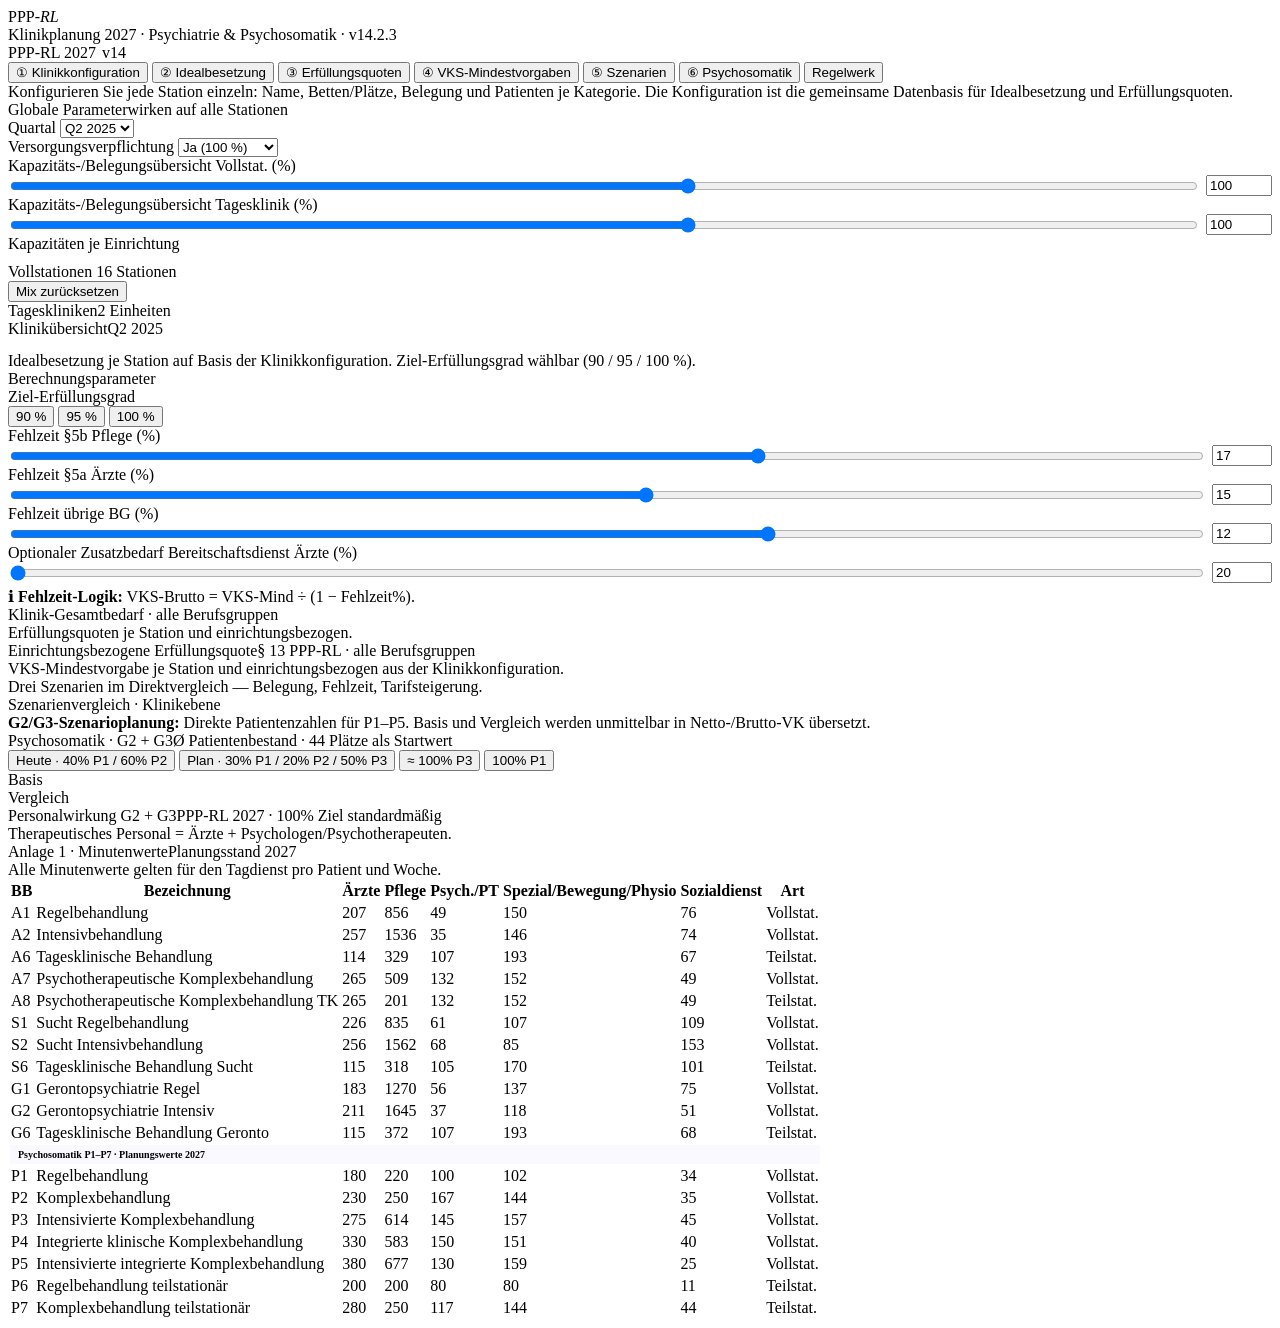
==== index.html @ 7d3d395e "Publish PPP-RL Planer v14.2.3" ====
<!DOCTYPE html>
<html lang="de">
<head>
<meta charset="UTF-8">
<meta name="viewport" content="width=device-width, initial-scale=1.0">
<title>PPP-RL 2027 · Klinikplanung v14</title>
<link href="https://fonts.googleapis.com/css2?family=Syne:wght@400;600;700;800&family=Syne+Mono&display=swap" rel="stylesheet">
<link rel="stylesheet" href="app.css">

</head>
<body>
<header>
  <div class="logo">PPP<em>-RL</em></div>
  <div class="header-mid">Klinikplanung 2027 · Psychiatrie & Psychosomatik · v14.2.3</div>
  <div style="display:flex;gap:6px;"><span class="chip">PPP-RL 2027</span><span class="chip live">v14</span></div>
</header>
<nav>
  <button class="active" onclick="goPage('cfg',this)">① Klinikkonfiguration</button>
  <button onclick="goPage('ib',this)">② Idealbesetzung</button>
  <button onclick="goPage('eq',this)">③ Erfüllungsquoten</button>
  <button onclick="goPage('mix',this)">④ VKS-Mindestvorgaben</button>
  <button onclick="goPage('sz',this)">⑤ Szenarien</button>
  <button onclick="goPage('psy',this)">⑥ Psychosomatik</button>
  <button onclick="goPage('rl',this)">Regelwerk</button>
</nav>
<main>

<!-- PAGE 1 · KLINIKKONFIGURATION -->
<div id="page-cfg" class="page active">
  <div class="hbox">
    Konfigurieren Sie jede Station einzeln: Name, Betten/Plätze, Belegung und Patienten je Kategorie. Die Konfiguration ist die gemeinsame Datenbasis für Idealbesetzung und Erfüllungsquoten.
  </div>
  <div class="card">
    <div class="card-head"><span class="card-title">Globale Parameter</span><span class="card-sub">wirken auf alle Stationen</span></div>
    <div class="card-body">
      <div class="g4">
        <div class="fg"><label>Quartal</label>
          <select id="cfg-qrt" onchange="onCfgChange()">
            <option>Q1 2025</option><option selected>Q2 2025</option><option>Q3 2025</option><option>Q4 2025</option>
          </select>
        </div>
        <div class="fg"><label>Versorgungsverpflichtung</label>
          <select id="cfg-vv" onchange="onCfgChange()">
            <option value="1">Ja (100 %)</option><option value="0.9">Nein (–10 %)</option>
          </select>
        </div>
        <div class="fg"><label>Kapazitäts-/Belegungsübersicht Vollstat. (%)</label>
          <div style="display:flex;gap:6px;align-items:center;">
            <input type="range" id="cfg-beleg-vs-sl" min="60" max="130" value="100" step="0.5" style="flex:1;"
              oninput="document.getElementById('cfg-beleg-vs-n').value=this.value;applyGlobalBeleg();">
            <input type="number" id="cfg-beleg-vs-n" value="100" min="60" max="130" style="width:58px;"
              onchange="document.getElementById('cfg-beleg-vs-sl').value=this.value;applyGlobalBeleg();">
          </div>
        </div>
        <div class="fg"><label>Kapazitäts-/Belegungsübersicht Tagesklinik (%)</label>
          <div style="display:flex;gap:6px;align-items:center;">
            <input type="range" id="cfg-beleg-tk-sl" min="60" max="130" value="100" step="0.5" style="flex:1;"
              oninput="document.getElementById('cfg-beleg-tk-n').value=this.value;applyGlobalBeleg();">
            <input type="number" id="cfg-beleg-tk-n" value="100" min="60" max="130" style="width:58px;"
              onchange="document.getElementById('cfg-beleg-tk-sl').value=this.value;applyGlobalBeleg();">
          </div>
        </div>
      </div>
      <div class="sec">Kapazitäten je Einrichtung</div>
      <div id="cfg-cap-kpis" style="display:grid;grid-template-columns:repeat(3,1fr);gap:10px;margin-bottom:10px;"></div>
    </div>
  </div>
  <div class="card">
    <div class="card-head">
      <span class="card-title">Vollstationen</span>
      <span class="card-sub">16 Stationen</span>
      <div style="margin-left:auto;display:flex;gap:6px;">
        <button class="btn btn-ghost btn-sm" onclick="resetAllMix()">Mix zurücksetzen</button>
      </div>
    </div>
    <div class="card-body"><div class="sta-grid" id="vs-grid"></div></div>
  </div>
  <div class="card">
    <div class="card-head"><span class="card-title">Tageskliniken</span><span class="card-sub">2 Einheiten</span></div>
    <div class="card-body"><div class="sta-grid" id="tk-grid"></div></div>
  </div>
  <div class="card">
    <div class="card-head"><span class="card-title">Klinikübersicht</span><span class="card-sub" id="cfg-sum-qrt">Q2 2025</span></div>
    <div class="card-body">
      <div class="g5" id="cfg-kpis" style="margin-bottom:14px;"></div>
      <div id="cfg-sum-table"></div>
    </div>
  </div>
</div>

<div id="page-ib" class="page">
  <div class="hbox">Idealbesetzung je Station auf Basis der Klinikkonfiguration. Ziel-Erfüllungsgrad wählbar (90 / 95 / 100 %).</div>
  <div class="card">
    <div class="card-head"><span class="card-title">Berechnungsparameter</span></div>
    <div class="card-body">
      <div class="g4">
        <div class="fg"><label>Ziel-Erfüllungsgrad</label>
          <div class="tgl" id="ib-eq-tgl">
            <button onclick="setEQZiel(90,this)">90 %</button>
            <button onclick="setEQZiel(95,this)">95 %</button>
            <button class="active" onclick="setEQZiel(100,this)">100 %</button>
          </div>
        </div>
        <div class="fg"><label>Fehlzeit §5b Pflege (%)</label>
          <div style="display:flex;gap:6px;align-items:center;">
            <input type="range" id="ib-fehl-b-sl" min="5" max="40" value="27" step="0.1" style="flex:1;" oninput="document.getElementById('ib-fehl-b-n').value=this.value;FEHL.b=+this.value;calcAllIB();calcAllEQ();">
            <input type="number" id="ib-fehl-b-n" value="17" min="5" max="40" style="width:52px;" onchange="document.getElementById('ib-fehl-b-sl').value=this.value;FEHL.b=+this.value;calcAllIB();calcAllEQ();">
          </div>
        </div>
        <div class="fg"><label>Fehlzeit §5a Ärzte (%)</label>
          <div style="display:flex;gap:6px;align-items:center;">
            <input type="range" id="ib-fehl-a-sl" min="5" max="35" value="21" step="0.1" style="flex:1;" oninput="document.getElementById('ib-fehl-a-n').value=this.value;FEHL.a=+this.value;calcAllIB();calcAllEQ();">
            <input type="number" id="ib-fehl-a-n" value="15" min="5" max="35" style="width:52px;" onchange="document.getElementById('ib-fehl-a-sl').value=this.value;FEHL.a=+this.value;calcAllIB();calcAllEQ();">
          </div>
        </div>
        <div class="fg"><label>Fehlzeit übrige BG (%)</label>
          <div style="display:flex;gap:6px;align-items:center;">
            <input type="range" id="ib-fehl-o-sl" min="5" max="35" value="24.1" step="0.1" style="flex:1;" oninput="document.getElementById('ib-fehl-o-n').value=this.value;['c','d','f'].forEach(x=>FEHL[x]=+this.value);calcAllIB();calcAllEQ();">
            <input type="number" id="ib-fehl-o-n" value="12" min="5" max="35" style="width:52px;" onchange="document.getElementById('ib-fehl-o-sl').value=this.value;['c','d','f'].forEach(x=>FEHL[x]=+this.value);calcAllIB();calcAllEQ();">
          </div>
        </div>
      </div>
      <div class="g4">
        <div class="fg"><label>Optionaler Zusatzbedarf Bereitschaftsdienst Ärzte (%)</label>
          <div style="display:flex;gap:6px;align-items:center;">
            <input type="range" id="ib-bd-sl" min="0" max="60" value="0" step="1" style="flex:1;" oninput="document.getElementById('ib-bd-n').value=this.value;IB_BD=+this.value;calcAllIB();calcAllEQ();">
            <input type="number" id="ib-bd-n" value="20" min="0" max="60" style="width:52px;" onchange="document.getElementById('ib-bd-sl').value=this.value;IB_BD=+this.value;calcAllIB();calcAllEQ();">
          </div>
        </div>
      </div>
      <div class="alert a-info" style="margin-top:4px;">ℹ <strong>Fehlzeit-Logik:</strong> VKS-Brutto = VKS-Mind ÷ (1 − Fehlzeit%).</div>
    </div>
  </div>
  <div id="ib-sta-output"></div>
  <div class="card"><div class="card-head"><span class="card-title">Klinik-Gesamtbedarf · alle Berufsgruppen</span></div><div class="card-body" id="ib-klinik-total"></div></div>
</div>

<div id="page-eq" class="page">
  <div class="hbox">Erfüllungsquoten je Station und einrichtungsbezogen.</div>
  <div class="card"><div class="card-head"><span class="card-title">Einrichtungsbezogene Erfüllungsquote</span><span class="card-sub">§ 13 PPP-RL · alle Berufsgruppen</span></div><div class="card-body" id="eq-klinik-total"></div></div>
  <div id="eq-sta-output"></div>
</div>

<div id="page-mix" class="page"><div class="hbox">VKS-Mindestvorgabe je Station und einrichtungsbezogen aus der Klinikkonfiguration.</div><div id="mix-output"></div></div>
<div id="page-sz" class="page"><div class="hbox">Drei Szenarien im Direktvergleich — Belegung, Fehlzeit, Tarifsteigerung.</div><div class="card"><div class="card-head"><span class="card-title">Szenarienvergleich · Klinikebene</span></div><div class="card-body" id="sz-output"></div></div></div>

<div id="page-psy" class="page">
  <div class="hbox"><strong>G2/G3-Szenarioplanung:</strong> Direkte Patientenzahlen für P1–P5. Basis und Vergleich werden unmittelbar in Netto-/Brutto-VK übersetzt.</div>
  <div class="card">
    <div class="card-head"><span class="card-title">Psychosomatik · G2 + G3</span><span class="card-sub">Ø Patientenbestand · 44 Plätze als Startwert</span></div>
    <div class="card-body">
      <div class="psy-presets">
        <button class="btn btn-ghost btn-sm" onclick="psyPreset('today')">Heute · 40% P1 / 60% P2</button>
        <button class="btn btn-ghost btn-sm" onclick="psyPreset('plan')">Plan · 30% P1 / 20% P2 / 50% P3</button>
        <button class="btn btn-ghost btn-sm" onclick="psyPreset('p3')">≈ 100% P3</button>
        <button class="btn btn-ghost btn-sm" onclick="psyPreset('p1')">100% P1</button>
      </div>
      <div class="psy-scen-grid">
        <div class="psy-panel"><div class="psy-panel-head">Basis</div><div class="card-body"><div id="psy-base"></div></div></div>
        <div class="psy-panel compare"><div class="psy-panel-head">Vergleich</div><div class="card-body"><div id="psy-comp"></div></div></div>
      </div>
    </div>
  </div>
  <div class="card"><div class="card-head"><span class="card-title">Personalwirkung G2 + G3</span><span class="card-sub">PPP-RL 2027 · 100% Ziel standardmäßig</span></div><div class="card-body" id="psy-results"></div></div>
  <div class="alert a-info">Therapeutisches Personal = Ärzte + Psychologen/Psychotherapeuten.</div>
</div>

<div id="page-rl" class="page">
  <div class="card">
    <div class="card-head"><span class="card-title">Anlage 1 · Minutenwerte</span><span class="card-sub">Planungsstand 2027</span></div>
    <div class="card-body">
      <div class="a-info alert">Alle Minutenwerte gelten für den Tagdienst pro Patient und Woche.</div>
      <table>
<thead><tr><th>BB</th><th>Bezeichnung</th><th>Ärzte</th><th>Pflege</th><th>Psych./PT</th><th>Spezial/Bewegung/Physio</th><th>Sozialdienst</th><th>Art</th></tr></thead>
<tbody>
<tr><td><span class="pill pA">A1</span></td><td>Regelbehandlung</td><td class="num">207</td><td class="numw">856</td><td class="num">49</td><td class="num">150</td><td class="num">76</td><td>Vollstat.</td></tr>
<tr><td><span class="pill pA">A2</span></td><td>Intensivbehandlung</td><td class="num">257</td><td class="numw">1536</td><td class="num">35</td><td class="num">146</td><td class="num">74</td><td>Vollstat.</td></tr>
<tr><td><span class="pill pA">A6</span></td><td>Tagesklinische Behandlung</td><td class="num">114</td><td class="numw">329</td><td class="num">107</td><td class="num">193</td><td class="num">67</td><td>Teilstat.</td></tr>
<tr><td><span class="pill pA">A7</span></td><td>Psychotherapeutische Komplexbehandlung</td><td class="num">265</td><td class="numw">509</td><td class="num">132</td><td class="num">152</td><td class="num">49</td><td>Vollstat.</td></tr>
<tr><td><span class="pill pA">A8</span></td><td>Psychotherapeutische Komplexbehandlung TK</td><td class="num">265</td><td class="numw">201</td><td class="num">132</td><td class="num">152</td><td class="num">49</td><td>Teilstat.</td></tr>
<tr><td><span class="pill pS">S1</span></td><td>Sucht Regelbehandlung</td><td class="num">226</td><td class="numw">835</td><td class="num">61</td><td class="num">107</td><td class="num">109</td><td>Vollstat.</td></tr>
<tr><td><span class="pill pS">S2</span></td><td>Sucht Intensivbehandlung</td><td class="num">256</td><td class="numw">1562</td><td class="num">68</td><td class="num">85</td><td class="num">153</td><td>Vollstat.</td></tr>
<tr><td><span class="pill pS">S6</span></td><td>Tagesklinische Behandlung Sucht</td><td class="num">115</td><td class="numw">318</td><td class="num">105</td><td class="num">170</td><td class="num">101</td><td>Teilstat.</td></tr>
<tr><td><span class="pill pG">G1</span></td><td>Gerontopsychiatrie Regel</td><td class="num">183</td><td class="numw">1270</td><td class="num">56</td><td class="num">137</td><td class="num">75</td><td>Vollstat.</td></tr>
<tr><td><span class="pill pG">G2</span></td><td>Gerontopsychiatrie Intensiv</td><td class="num">211</td><td class="numw">1645</td><td class="num">37</td><td class="num">118</td><td class="num">51</td><td>Vollstat.</td></tr>
<tr><td><span class="pill pG">G6</span></td><td>Tagesklinische Behandlung Geronto</td><td class="num">115</td><td class="numw">372</td><td class="num">107</td><td class="num">193</td><td class="num">68</td><td>Teilstat.</td></tr>
<tr style="background:rgba(124,101,246,.04);"><td colspan="8" style="font-size:10px;font-weight:600;color:var(--purple);padding:4px 8px;">Psychosomatik P1–P7 · Planungswerte 2027</td></tr>
<tr><td><span class="pill pP">P1</span></td><td>Regelbehandlung</td><td class="num">180</td><td class="numw">220</td><td class="num">100</td><td class="num">102</td><td class="num">34</td><td>Vollstat.</td></tr>
<tr><td><span class="pill pP">P2</span></td><td>Komplexbehandlung</td><td class="num">230</td><td class="numw">250</td><td class="num">167</td><td class="num">144</td><td class="num">35</td><td>Vollstat.</td></tr>
<tr><td><span class="pill pP">P3</span></td><td>Intensivierte Komplexbehandlung</td><td class="num">275</td><td class="numw">614</td><td class="num">145</td><td class="num">157</td><td class="num">45</td><td>Vollstat.</td></tr>
<tr><td><span class="pill pP">P4</span></td><td>Integrierte klinische Komplexbehandlung</td><td class="num">330</td><td class="numw">583</td><td class="num">150</td><td class="num">151</td><td class="num">40</td><td>Vollstat.</td></tr>
<tr><td><span class="pill pP">P5</span></td><td>Intensivierte integrierte Komplexbehandlung</td><td class="num">380</td><td class="numw">677</td><td class="num">130</td><td class="num">159</td><td class="num">25</td><td>Vollstat.</td></tr>
<tr><td><span class="pill pP">P6</span></td><td>Regelbehandlung teilstationär</td><td class="num">200</td><td class="numw">200</td><td class="num">80</td><td class="num">80</td><td class="num">11</td><td>Teilstat.</td></tr>
<tr><td><span class="pill pP">P7</span></td><td>Komplexbehandlung teilstationär</td><td class="num">280</td><td class="numw">250</td><td class="num">117</td><td class="num">144</td><td class="num">44</td><td>Teilstat.</td></tr>
</tbody></table>
    </div>
  </div>
</div>

</main>
<script src="app.js"></script>
</body>
</html>
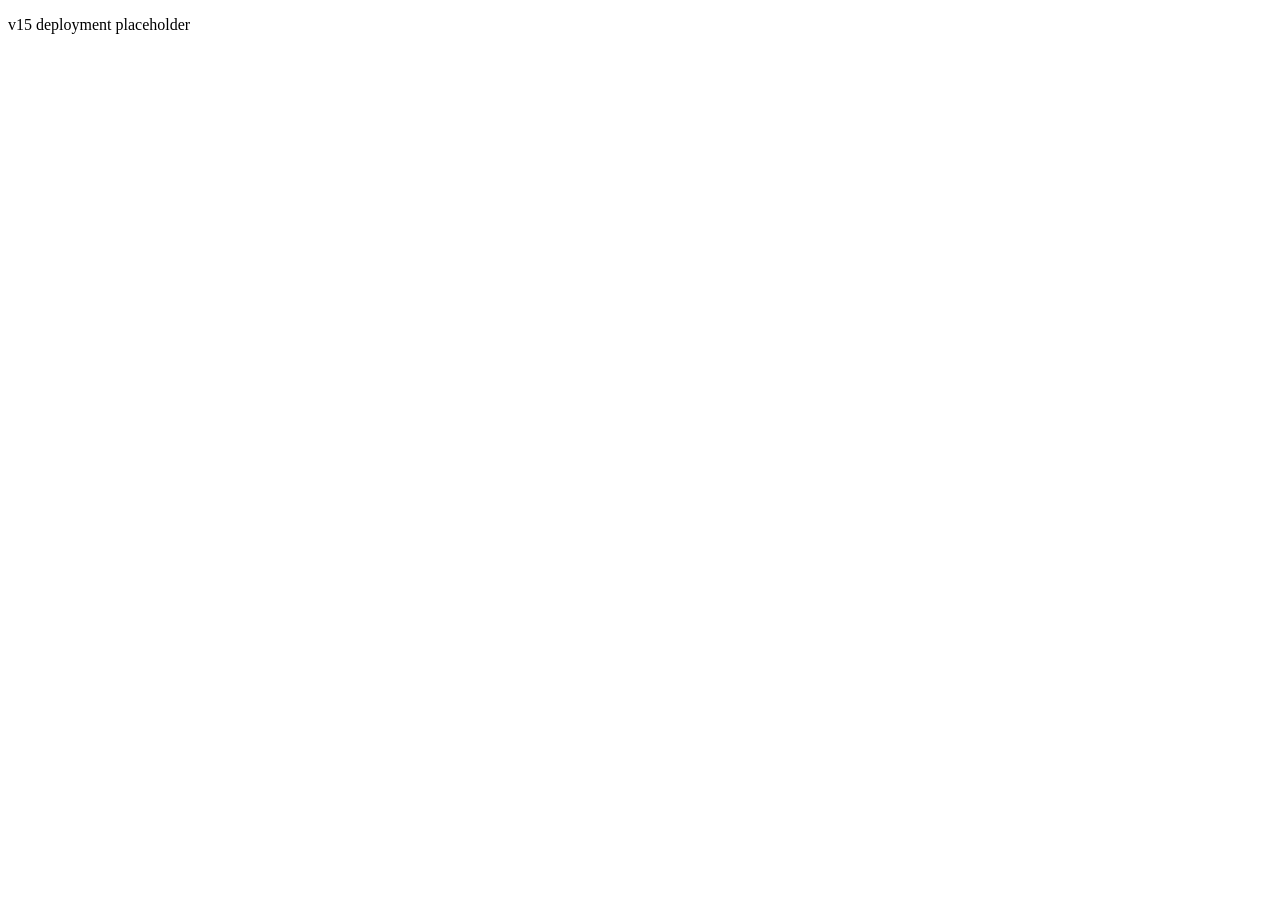
==== commit d015bb80: "Prepare PPP-RL Planer v15" ====
--- a/index.html
+++ b/index.html
@@ -3,201 +3,9 @@
 <head>
 <meta charset="UTF-8">
 <meta name="viewport" content="width=device-width, initial-scale=1.0">
-<title>PPP-RL 2027 · Klinikplanung v14</title>
+<title>PPP-RL 2027 · Klinikplanung v15</title>
 <link href="https://fonts.googleapis.com/css2?family=Syne:wght@400;600;700;800&family=Syne+Mono&display=swap" rel="stylesheet">
-<link rel="stylesheet" href="app.css">
-
-</head>
-<body>
-<header>
-  <div class="logo">PPP<em>-RL</em></div>
-  <div class="header-mid">Klinikplanung 2027 · Psychiatrie & Psychosomatik · v14.2.3</div>
-  <div style="display:flex;gap:6px;"><span class="chip">PPP-RL 2027</span><span class="chip live">v14</span></div>
-</header>
-<nav>
-  <button class="active" onclick="goPage('cfg',this)">① Klinikkonfiguration</button>
-  <button onclick="goPage('ib',this)">② Idealbesetzung</button>
-  <button onclick="goPage('eq',this)">③ Erfüllungsquoten</button>
-  <button onclick="goPage('mix',this)">④ VKS-Mindestvorgaben</button>
-  <button onclick="goPage('sz',this)">⑤ Szenarien</button>
-  <button onclick="goPage('psy',this)">⑥ Psychosomatik</button>
-  <button onclick="goPage('rl',this)">Regelwerk</button>
-</nav>
-<main>
-
-<!-- PAGE 1 · KLINIKKONFIGURATION -->
-<div id="page-cfg" class="page active">
-  <div class="hbox">
-    Konfigurieren Sie jede Station einzeln: Name, Betten/Plätze, Belegung und Patienten je Kategorie. Die Konfiguration ist die gemeinsame Datenbasis für Idealbesetzung und Erfüllungsquoten.
-  </div>
-  <div class="card">
-    <div class="card-head"><span class="card-title">Globale Parameter</span><span class="card-sub">wirken auf alle Stationen</span></div>
-    <div class="card-body">
-      <div class="g4">
-        <div class="fg"><label>Quartal</label>
-          <select id="cfg-qrt" onchange="onCfgChange()">
-            <option>Q1 2025</option><option selected>Q2 2025</option><option>Q3 2025</option><option>Q4 2025</option>
-          </select>
-        </div>
-        <div class="fg"><label>Versorgungsverpflichtung</label>
-          <select id="cfg-vv" onchange="onCfgChange()">
-            <option value="1">Ja (100 %)</option><option value="0.9">Nein (–10 %)</option>
-          </select>
-        </div>
-        <div class="fg"><label>Kapazitäts-/Belegungsübersicht Vollstat. (%)</label>
-          <div style="display:flex;gap:6px;align-items:center;">
-            <input type="range" id="cfg-beleg-vs-sl" min="60" max="130" value="100" step="0.5" style="flex:1;"
-              oninput="document.getElementById('cfg-beleg-vs-n').value=this.value;applyGlobalBeleg();">
-            <input type="number" id="cfg-beleg-vs-n" value="100" min="60" max="130" style="width:58px;"
-              onchange="document.getElementById('cfg-beleg-vs-sl').value=this.value;applyGlobalBeleg();">
-          </div>
-        </div>
-        <div class="fg"><label>Kapazitäts-/Belegungsübersicht Tagesklinik (%)</label>
-          <div style="display:flex;gap:6px;align-items:center;">
-            <input type="range" id="cfg-beleg-tk-sl" min="60" max="130" value="100" step="0.5" style="flex:1;"
-              oninput="document.getElementById('cfg-beleg-tk-n').value=this.value;applyGlobalBeleg();">
-            <input type="number" id="cfg-beleg-tk-n" value="100" min="60" max="130" style="width:58px;"
-              onchange="document.getElementById('cfg-beleg-tk-sl').value=this.value;applyGlobalBeleg();">
-          </div>
-        </div>
-      </div>
-      <div class="sec">Kapazitäten je Einrichtung</div>
-      <div id="cfg-cap-kpis" style="display:grid;grid-template-columns:repeat(3,1fr);gap:10px;margin-bottom:10px;"></div>
-    </div>
-  </div>
-  <div class="card">
-    <div class="card-head">
-      <span class="card-title">Vollstationen</span>
-      <span class="card-sub">16 Stationen</span>
-      <div style="margin-left:auto;display:flex;gap:6px;">
-        <button class="btn btn-ghost btn-sm" onclick="resetAllMix()">Mix zurücksetzen</button>
-      </div>
-    </div>
-    <div class="card-body"><div class="sta-grid" id="vs-grid"></div></div>
-  </div>
-  <div class="card">
-    <div class="card-head"><span class="card-title">Tageskliniken</span><span class="card-sub">2 Einheiten</span></div>
-    <div class="card-body"><div class="sta-grid" id="tk-grid"></div></div>
-  </div>
-  <div class="card">
-    <div class="card-head"><span class="card-title">Klinikübersicht</span><span class="card-sub" id="cfg-sum-qrt">Q2 2025</span></div>
-    <div class="card-body">
-      <div class="g5" id="cfg-kpis" style="margin-bottom:14px;"></div>
-      <div id="cfg-sum-table"></div>
-    </div>
-  </div>
-</div>
-
-<div id="page-ib" class="page">
-  <div class="hbox">Idealbesetzung je Station auf Basis der Klinikkonfiguration. Ziel-Erfüllungsgrad wählbar (90 / 95 / 100 %).</div>
-  <div class="card">
-    <div class="card-head"><span class="card-title">Berechnungsparameter</span></div>
-    <div class="card-body">
-      <div class="g4">
-        <div class="fg"><label>Ziel-Erfüllungsgrad</label>
-          <div class="tgl" id="ib-eq-tgl">
-            <button onclick="setEQZiel(90,this)">90 %</button>
-            <button onclick="setEQZiel(95,this)">95 %</button>
-            <button class="active" onclick="setEQZiel(100,this)">100 %</button>
-          </div>
-        </div>
-        <div class="fg"><label>Fehlzeit §5b Pflege (%)</label>
-          <div style="display:flex;gap:6px;align-items:center;">
-            <input type="range" id="ib-fehl-b-sl" min="5" max="40" value="27" step="0.1" style="flex:1;" oninput="document.getElementById('ib-fehl-b-n').value=this.value;FEHL.b=+this.value;calcAllIB();calcAllEQ();">
-            <input type="number" id="ib-fehl-b-n" value="17" min="5" max="40" style="width:52px;" onchange="document.getElementById('ib-fehl-b-sl').value=this.value;FEHL.b=+this.value;calcAllIB();calcAllEQ();">
-          </div>
-        </div>
-        <div class="fg"><label>Fehlzeit §5a Ärzte (%)</label>
-          <div style="display:flex;gap:6px;align-items:center;">
-            <input type="range" id="ib-fehl-a-sl" min="5" max="35" value="21" step="0.1" style="flex:1;" oninput="document.getElementById('ib-fehl-a-n').value=this.value;FEHL.a=+this.value;calcAllIB();calcAllEQ();">
-            <input type="number" id="ib-fehl-a-n" value="15" min="5" max="35" style="width:52px;" onchange="document.getElementById('ib-fehl-a-sl').value=this.value;FEHL.a=+this.value;calcAllIB();calcAllEQ();">
-          </div>
-        </div>
-        <div class="fg"><label>Fehlzeit übrige BG (%)</label>
-          <div style="display:flex;gap:6px;align-items:center;">
-            <input type="range" id="ib-fehl-o-sl" min="5" max="35" value="24.1" step="0.1" style="flex:1;" oninput="document.getElementById('ib-fehl-o-n').value=this.value;['c','d','f'].forEach(x=>FEHL[x]=+this.value);calcAllIB();calcAllEQ();">
-            <input type="number" id="ib-fehl-o-n" value="12" min="5" max="35" style="width:52px;" onchange="document.getElementById('ib-fehl-o-sl').value=this.value;['c','d','f'].forEach(x=>FEHL[x]=+this.value);calcAllIB();calcAllEQ();">
-          </div>
-        </div>
-      </div>
-      <div class="g4">
-        <div class="fg"><label>Optionaler Zusatzbedarf Bereitschaftsdienst Ärzte (%)</label>
-          <div style="display:flex;gap:6px;align-items:center;">
-            <input type="range" id="ib-bd-sl" min="0" max="60" value="0" step="1" style="flex:1;" oninput="document.getElementById('ib-bd-n').value=this.value;IB_BD=+this.value;calcAllIB();calcAllEQ();">
-            <input type="number" id="ib-bd-n" value="20" min="0" max="60" style="width:52px;" onchange="document.getElementById('ib-bd-sl').value=this.value;IB_BD=+this.value;calcAllIB();calcAllEQ();">
-          </div>
-        </div>
-      </div>
-      <div class="alert a-info" style="margin-top:4px;">ℹ <strong>Fehlzeit-Logik:</strong> VKS-Brutto = VKS-Mind ÷ (1 − Fehlzeit%).</div>
-    </div>
-  </div>
-  <div id="ib-sta-output"></div>
-  <div class="card"><div class="card-head"><span class="card-title">Klinik-Gesamtbedarf · alle Berufsgruppen</span></div><div class="card-body" id="ib-klinik-total"></div></div>
-</div>
-
-<div id="page-eq" class="page">
-  <div class="hbox">Erfüllungsquoten je Station und einrichtungsbezogen.</div>
-  <div class="card"><div class="card-head"><span class="card-title">Einrichtungsbezogene Erfüllungsquote</span><span class="card-sub">§ 13 PPP-RL · alle Berufsgruppen</span></div><div class="card-body" id="eq-klinik-total"></div></div>
-  <div id="eq-sta-output"></div>
-</div>
-
-<div id="page-mix" class="page"><div class="hbox">VKS-Mindestvorgabe je Station und einrichtungsbezogen aus der Klinikkonfiguration.</div><div id="mix-output"></div></div>
-<div id="page-sz" class="page"><div class="hbox">Drei Szenarien im Direktvergleich — Belegung, Fehlzeit, Tarifsteigerung.</div><div class="card"><div class="card-head"><span class="card-title">Szenarienvergleich · Klinikebene</span></div><div class="card-body" id="sz-output"></div></div></div>
-
-<div id="page-psy" class="page">
-  <div class="hbox"><strong>G2/G3-Szenarioplanung:</strong> Direkte Patientenzahlen für P1–P5. Basis und Vergleich werden unmittelbar in Netto-/Brutto-VK übersetzt.</div>
-  <div class="card">
-    <div class="card-head"><span class="card-title">Psychosomatik · G2 + G3</span><span class="card-sub">Ø Patientenbestand · 44 Plätze als Startwert</span></div>
-    <div class="card-body">
-      <div class="psy-presets">
-        <button class="btn btn-ghost btn-sm" onclick="psyPreset('today')">Heute · 40% P1 / 60% P2</button>
-        <button class="btn btn-ghost btn-sm" onclick="psyPreset('plan')">Plan · 30% P1 / 20% P2 / 50% P3</button>
-        <button class="btn btn-ghost btn-sm" onclick="psyPreset('p3')">≈ 100% P3</button>
-        <button class="btn btn-ghost btn-sm" onclick="psyPreset('p1')">100% P1</button>
-      </div>
-      <div class="psy-scen-grid">
-        <div class="psy-panel"><div class="psy-panel-head">Basis</div><div class="card-body"><div id="psy-base"></div></div></div>
-        <div class="psy-panel compare"><div class="psy-panel-head">Vergleich</div><div class="card-body"><div id="psy-comp"></div></div></div>
-      </div>
-    </div>
-  </div>
-  <div class="card"><div class="card-head"><span class="card-title">Personalwirkung G2 + G3</span><span class="card-sub">PPP-RL 2027 · 100% Ziel standardmäßig</span></div><div class="card-body" id="psy-results"></div></div>
-  <div class="alert a-info">Therapeutisches Personal = Ärzte + Psychologen/Psychotherapeuten.</div>
-</div>
-
-<div id="page-rl" class="page">
-  <div class="card">
-    <div class="card-head"><span class="card-title">Anlage 1 · Minutenwerte</span><span class="card-sub">Planungsstand 2027</span></div>
-    <div class="card-body">
-      <div class="a-info alert">Alle Minutenwerte gelten für den Tagdienst pro Patient und Woche.</div>
-      <table>
-<thead><tr><th>BB</th><th>Bezeichnung</th><th>Ärzte</th><th>Pflege</th><th>Psych./PT</th><th>Spezial/Bewegung/Physio</th><th>Sozialdienst</th><th>Art</th></tr></thead>
-<tbody>
-<tr><td><span class="pill pA">A1</span></td><td>Regelbehandlung</td><td class="num">207</td><td class="numw">856</td><td class="num">49</td><td class="num">150</td><td class="num">76</td><td>Vollstat.</td></tr>
-<tr><td><span class="pill pA">A2</span></td><td>Intensivbehandlung</td><td class="num">257</td><td class="numw">1536</td><td class="num">35</td><td class="num">146</td><td class="num">74</td><td>Vollstat.</td></tr>
-<tr><td><span class="pill pA">A6</span></td><td>Tagesklinische Behandlung</td><td class="num">114</td><td class="numw">329</td><td class="num">107</td><td class="num">193</td><td class="num">67</td><td>Teilstat.</td></tr>
-<tr><td><span class="pill pA">A7</span></td><td>Psychotherapeutische Komplexbehandlung</td><td class="num">265</td><td class="numw">509</td><td class="num">132</td><td class="num">152</td><td class="num">49</td><td>Vollstat.</td></tr>
-<tr><td><span class="pill pA">A8</span></td><td>Psychotherapeutische Komplexbehandlung TK</td><td class="num">265</td><td class="numw">201</td><td class="num">132</td><td class="num">152</td><td class="num">49</td><td>Teilstat.</td></tr>
-<tr><td><span class="pill pS">S1</span></td><td>Sucht Regelbehandlung</td><td class="num">226</td><td class="numw">835</td><td class="num">61</td><td class="num">107</td><td class="num">109</td><td>Vollstat.</td></tr>
-<tr><td><span class="pill pS">S2</span></td><td>Sucht Intensivbehandlung</td><td class="num">256</td><td class="numw">1562</td><td class="num">68</td><td class="num">85</td><td class="num">153</td><td>Vollstat.</td></tr>
-<tr><td><span class="pill pS">S6</span></td><td>Tagesklinische Behandlung Sucht</td><td class="num">115</td><td class="numw">318</td><td class="num">105</td><td class="num">170</td><td class="num">101</td><td>Teilstat.</td></tr>
-<tr><td><span class="pill pG">G1</span></td><td>Gerontopsychiatrie Regel</td><td class="num">183</td><td class="numw">1270</td><td class="num">56</td><td class="num">137</td><td class="num">75</td><td>Vollstat.</td></tr>
-<tr><td><span class="pill pG">G2</span></td><td>Gerontopsychiatrie Intensiv</td><td class="num">211</td><td class="numw">1645</td><td class="num">37</td><td class="num">118</td><td class="num">51</td><td>Vollstat.</td></tr>
-<tr><td><span class="pill pG">G6</span></td><td>Tagesklinische Behandlung Geronto</td><td class="num">115</td><td class="numw">372</td><td class="num">107</td><td class="num">193</td><td class="num">68</td><td>Teilstat.</td></tr>
-<tr style="background:rgba(124,101,246,.04);"><td colspan="8" style="font-size:10px;font-weight:600;color:var(--purple);padding:4px 8px;">Psychosomatik P1–P7 · Planungswerte 2027</td></tr>
-<tr><td><span class="pill pP">P1</span></td><td>Regelbehandlung</td><td class="num">180</td><td class="numw">220</td><td class="num">100</td><td class="num">102</td><td class="num">34</td><td>Vollstat.</td></tr>
-<tr><td><span class="pill pP">P2</span></td><td>Komplexbehandlung</td><td class="num">230</td><td class="numw">250</td><td class="num">167</td><td class="num">144</td><td class="num">35</td><td>Vollstat.</td></tr>
-<tr><td><span class="pill pP">P3</span></td><td>Intensivierte Komplexbehandlung</td><td class="num">275</td><td class="numw">614</td><td class="num">145</td><td class="num">157</td><td class="num">45</td><td>Vollstat.</td></tr>
-<tr><td><span class="pill pP">P4</span></td><td>Integrierte klinische Komplexbehandlung</td><td class="num">330</td><td class="numw">583</td><td class="num">150</td><td class="num">151</td><td class="num">40</td><td>Vollstat.</td></tr>
-<tr><td><span class="pill pP">P5</span></td><td>Intensivierte integrierte Komplexbehandlung</td><td class="num">380</td><td class="numw">677</td><td class="num">130</td><td class="num">159</td><td class="num">25</td><td>Vollstat.</td></tr>
-<tr><td><span class="pill pP">P6</span></td><td>Regelbehandlung teilstationär</td><td class="num">200</td><td class="numw">200</td><td class="num">80</td><td class="num">80</td><td class="num">11</td><td>Teilstat.</td></tr>
-<tr><td><span class="pill pP">P7</span></td><td>Komplexbehandlung teilstationär</td><td class="num">280</td><td class="numw">250</td><td class="num">117</td><td class="num">144</td><td class="num">44</td><td>Teilstat.</td></tr>
-</tbody></table>
-    </div>
-  </div>
-</div>
-
-</main>
-<script src="app.js"></script>
-</body>
-</html>+<style>
+/* placeholder */
+</style>
+</head><body><p>v15 deployment placeholder</p></body></html>
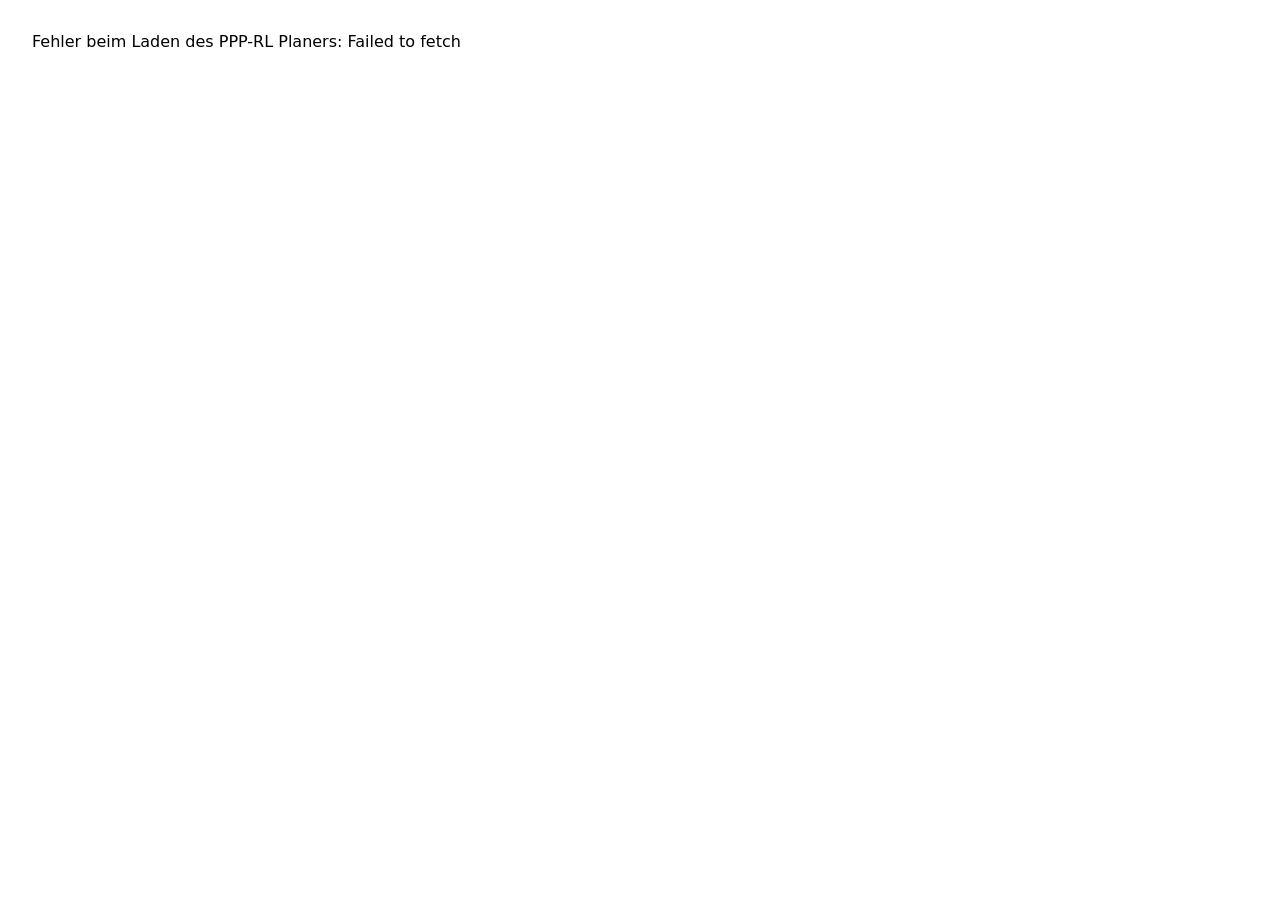
==== commit 70f0d0e9: "Restore full planner shell and load v15 patch" ====
--- a/index.html
+++ b/index.html
@@ -4,8 +4,17 @@
 <meta charset="UTF-8">
 <meta name="viewport" content="width=device-width, initial-scale=1.0">
 <title>PPP-RL 2027 · Klinikplanung v15</title>
-<link href="https://fonts.googleapis.com/css2?family=Syne:wght@400;600;700;800&family=Syne+Mono&display=swap" rel="stylesheet">
-<style>
-/* placeholder */
-</style>
-</head><body><p>v15 deployment placeholder</p></body></html>+</head>
+<body>
+<div id="boot" style="font-family:system-ui;padding:24px">PPP-RL Planer v15 wird geladen …</div>
+<script>
+(function(){
+  var src='https://raw.githubusercontent.com/ulrichkastner/PPP-RL-Planer/8374ce5aa83b336f54cc2734c0142eba4984ccd3/index.html';
+  fetch(src,{cache:'no-store'})
+    .then(function(r){if(!r.ok)throw new Error('HTTP '+r.status);return r.text();})
+    .then(function(html){document.open();document.write(html);document.close();})
+    .catch(function(err){document.getElementById('boot').textContent='Fehler beim Laden des PPP-RL Planers: '+err.message;});
+})();
+</script>
+</body>
+</html>
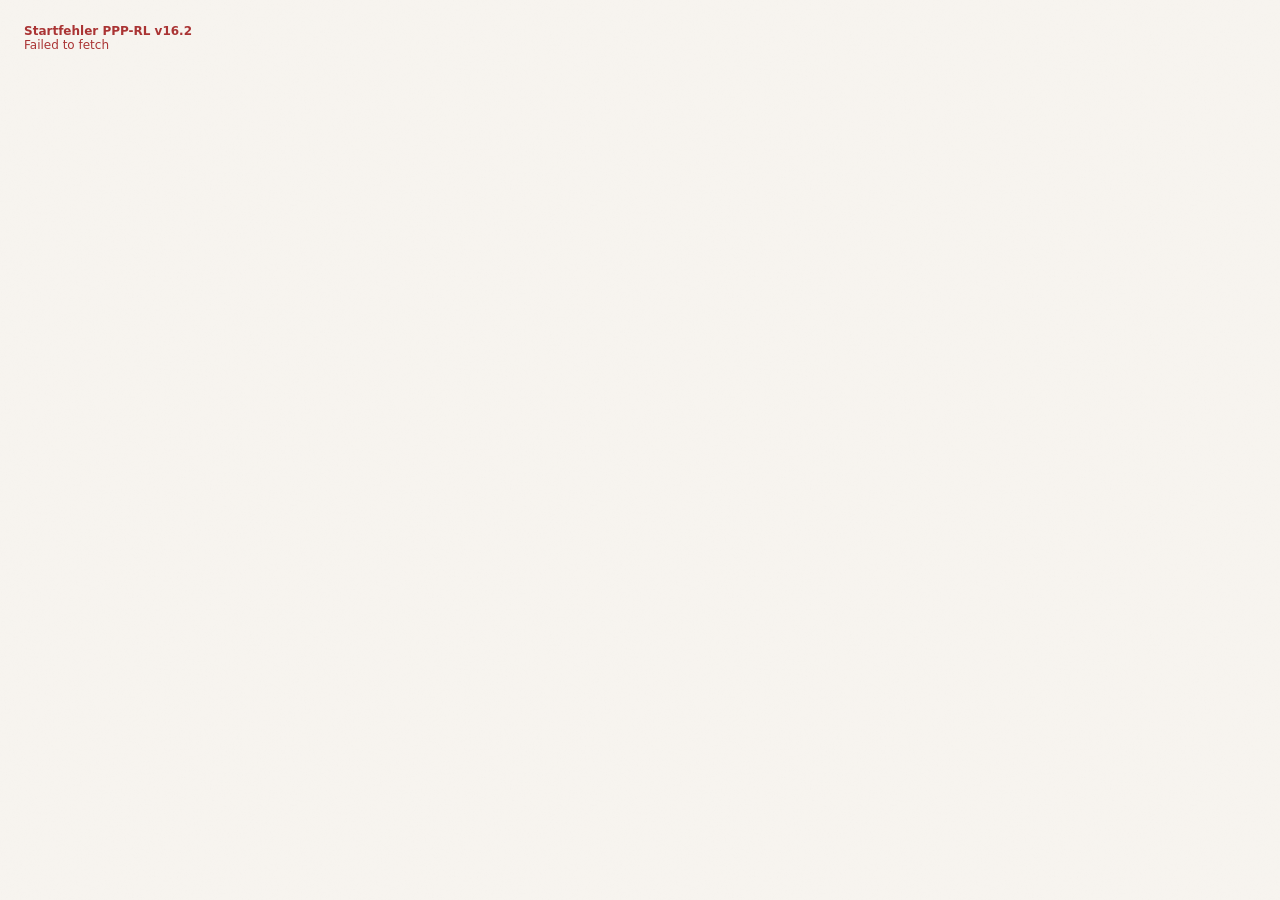
==== commit 7882f3a3: "Replace document.write loader with DOM-based v16.2 bootstrap" ====
--- a/index.html
+++ b/index.html
@@ -3,17 +3,42 @@
 <head>
 <meta charset="UTF-8">
 <meta name="viewport" content="width=device-width, initial-scale=1.0">
-<title>PPP-RL 2027 · Klinikplanung v15</title>
+<title>PPP-RL 2027 · Klinikplanung v16.2</title>
+<link href="https://fonts.googleapis.com/css2?family=Syne:wght@400;600;700;800&family=Syne+Mono&display=swap" rel="stylesheet">
+<link rel="stylesheet" href="app.css?v=16.2.1">
 </head>
 <body>
-<div id="boot" style="font-family:system-ui;padding:24px">PPP-RL Planer v15 wird geladen …</div>
+<div id="boot" style="font-family:system-ui;padding:24px">PPP-RL Planer v16.2 wird geladen …</div>
 <script>
 (function(){
-  var src='https://raw.githubusercontent.com/ulrichkastner/PPP-RL-Planer/8374ce5aa83b336f54cc2734c0142eba4984ccd3/index.html';
-  fetch(src,{cache:'no-store'})
-    .then(function(r){if(!r.ok)throw new Error('HTTP '+r.status);return r.text();})
-    .then(function(html){document.open();document.write(html);document.close();})
-    .catch(function(err){document.getElementById('boot').textContent='Fehler beim Laden des PPP-RL Planers: '+err.message;});
+  'use strict';
+  var base='https://raw.githubusercontent.com/ulrichkastner/PPP-RL-Planer/8374ce5aa83b336f54cc2734c0142eba4984ccd3/index.html';
+  function loadScript(src){
+    return new Promise(function(resolve,reject){
+      var s=document.createElement('script');
+      s.src=src;
+      s.onload=resolve;
+      s.onerror=function(){reject(new Error('Konnte '+src+' nicht laden'));};
+      document.body.appendChild(s);
+    });
+  }
+  fetch(base,{cache:'no-store'})
+    .then(function(r){if(!r.ok)throw new Error('Basis HTTP '+r.status);return r.text();})
+    .then(function(html){
+      var parsed=new DOMParser().parseFromString(html,'text/html');
+      var scripts=parsed.body.querySelectorAll('script');
+      for(var i=scripts.length-1;i>=0;i--)scripts[i].parentNode.removeChild(scripts[i]);
+      document.body.innerHTML=parsed.body.innerHTML;
+      return loadScript('app-core.js?v=16.2.1');
+    })
+    .then(function(){return loadScript('app-config.js?v=16.2.1');})
+    .then(function(){return loadScript('app-main.js?v=16.2.1');})
+    .then(function(){return loadScript('v15-patch.js?v=16.2.1');})
+    .then(function(){console.log('PPP-RL v16.2 vollständig geladen');})
+    .catch(function(err){
+      console.error(err);
+      document.body.innerHTML='<div style="font-family:system-ui;padding:24px;color:#a33"><strong>Startfehler PPP-RL v16.2</strong><br>'+err.message+'</div>';
+    });
 })();
 </script>
 </body>
--- a/app.css
+++ b/app.css
@@ -0,0 +1,26 @@
+:root{
+  --ink:#1c1c2e;--paper:#f7f4ef;--cream:#eeeae2;--line:#d8d3c8;
+  --red:#c0392b;--green:#1e7e5a;--amber:#c97a10;--blue:#1a5fa8;
+  --purple:#6c3a8f;--teal:#1a7a7a;--brown:#7a4a1e;--r:6px;
+}
+*{box-sizing:border-box;margin:0;padding:0;}
+body{background:var(--paper);color:var(--ink);font-family:'Syne Mono',monospace;font-size:12px;min-height:100vh;}
+body::after{content:'';position:fixed;inset:0;background-image:url("data:image/svg+xml,%3Csvg xmlns='http://www.w3.org/2000/svg' width='300' height='300'%3E%3Cfilter id='n'%3E%3CfeTurbulence type='fractalNoise' baseFrequency='0.75' numOctaves='4' stitchTiles='stitch'/%3E%3C/filter%3E%3Crect width='300' height='300' filter='url(%23n)' opacity='0.03'/%3E%3C/svg%3E");pointer-events:none;z-index:9999;opacity:.5;}
+header{background:var(--ink);color:var(--paper);display:grid;grid-template-columns:auto 1fr auto;align-items:center;gap:20px;padding:0 24px;height:52px;position:sticky;top:0;z-index:200;}
+.logo{font-family:'Syne',sans-serif;font-weight:800;font-size:17px;letter-spacing:-.5px;}.logo em{color:#888aff;font-style:normal;}.header-mid{font-size:10px;color:rgba(247,244,239,.4);letter-spacing:2px;text-transform:uppercase;}.chip{background:rgba(255,255,255,.1);border-radius:3px;font-family:'Syne',sans-serif;font-size:9px;font-weight:700;letter-spacing:1.5px;padding:3px 9px;text-transform:uppercase;}.chip.live{background:var(--green);color:#fff;}
+nav{background:var(--cream);border-bottom:2px solid var(--ink);display:flex;overflow-x:auto;padding:0 24px;}nav button{background:none;border:none;border-bottom:3px solid transparent;color:rgba(28,28,46,.45);cursor:pointer;font-family:'Syne',sans-serif;font-size:10.5px;font-weight:700;letter-spacing:1.1px;padding:13px 16px;text-transform:uppercase;transition:color .15s,border-color .15s;white-space:nowrap;margin-bottom:-2px;}nav button:hover{color:var(--ink);}nav button.active{color:var(--ink);border-bottom-color:var(--red);}
+main{max-width:1600px;margin:0 auto;padding:24px;}.page{display:none;}.page.active{display:block;animation:fade .18s ease;}@keyframes fade{from{opacity:0;transform:translateY(5px)}to{opacity:1}}
+.card{background:#fff;border:1.5px solid var(--line);border-radius:var(--r);margin-bottom:16px;overflow:hidden;}.card-head{align-items:center;border-bottom:1.5px solid var(--line);display:flex;gap:10px;padding:12px 18px;}.card-title{font-family:'Syne',sans-serif;font-size:13px;font-weight:700;}.card-sub{font-size:9px;color:rgba(28,28,46,.38);letter-spacing:1px;margin-left:auto;text-transform:uppercase;}.card-body{padding:18px;}
+.g2{display:grid;grid-template-columns:1fr 1fr;gap:14px;}.g3{display:grid;grid-template-columns:repeat(3,1fr);gap:14px;}.g4{display:grid;grid-template-columns:repeat(4,1fr);gap:12px;}.g5{display:grid;grid-template-columns:repeat(5,1fr);gap:12px;}
+.fg{margin-bottom:10px;}.fg label{color:rgba(28,28,46,.45);display:block;font-family:'Syne',sans-serif;font-size:8px;font-weight:700;letter-spacing:1.8px;margin-bottom:4px;text-transform:uppercase;}input[type=number],input[type=text],select{background:var(--paper);border:1.5px solid var(--line);border-radius:4px;color:var(--ink);font-family:'Syne Mono',monospace;font-size:12px;outline:none;padding:6px 10px;transition:border-color .15s;width:100%;}input:focus,select:focus{border-color:var(--ink);}input[type=range]{-webkit-appearance:none;background:var(--line);border-radius:2px;cursor:pointer;height:3px;outline:none;width:100%;margin-top:5px;}input[type=range]::-webkit-slider-thumb{-webkit-appearance:none;background:var(--ink);border-radius:50%;cursor:pointer;height:14px;width:14px;}
+.btn{background:var(--ink);border:none;border-radius:4px;color:var(--paper);cursor:pointer;font-family:'Syne',sans-serif;font-size:10px;font-weight:700;letter-spacing:1.5px;padding:8px 16px;text-transform:uppercase;transition:opacity .15s;}.btn:hover{opacity:.8;}.btn-ghost{background:none;border:1.5px solid var(--line);color:var(--ink);}.btn-ghost:hover{border-color:var(--ink);opacity:1;}.btn-sm{padding:4px 10px;font-size:9px;}.btn-red{background:var(--red);}
+.kpi-box{background:var(--cream);border:1.5px solid var(--line);border-radius:var(--r);padding:11px 14px;}.kpi-lbl{font-family:'Syne',sans-serif;font-size:8px;font-weight:700;letter-spacing:2px;text-transform:uppercase;color:rgba(28,28,46,.42);margin-bottom:5px;}.kpi-num{font-family:'Syne',sans-serif;font-size:26px;font-weight:800;letter-spacing:-1.5px;line-height:1;}.kpi-note{font-size:9px;color:rgba(28,28,46,.38);margin-top:3px;}
+.ok{color:var(--green);}.warn{color:var(--amber);}.err{color:var(--red);}.blue{color:var(--blue);}.ink{color:var(--ink);}.purple{color:var(--purple);}.badge{border-radius:3px;display:inline-block;font-family:'Syne',sans-serif;font-size:8px;font-weight:700;letter-spacing:1.5px;padding:2px 6px;text-transform:uppercase;}.b-ok{background:rgba(30,126,90,.1);color:var(--green);border:1px solid rgba(30,126,90,.25);}.b-warn{background:rgba(201,122,16,.1);color:var(--amber);border:1px solid rgba(201,122,16,.25);}.b-err{background:rgba(192,57,43,.1);color:var(--red);border:1px solid rgba(192,57,43,.25);}.b-blue{background:rgba(26,95,168,.1);color:var(--blue);border:1px solid rgba(26,95,168,.25);}.b-pur{background:rgba(108,58,143,.1);color:var(--purple);border:1px solid rgba(108,58,143,.25);}.pill{display:inline-block;border-radius:3px;font-family:'Syne',sans-serif;font-size:8.5px;font-weight:700;letter-spacing:.8px;padding:2px 6px;margin-right:3px;}.pA{background:rgba(108,58,143,.12);color:var(--purple);}.pS{background:rgba(26,122,122,.12);color:var(--teal);}.pG{background:rgba(201,122,16,.12);color:var(--amber);}.pP{background:rgba(26,95,168,.12);color:var(--blue);}
+.alert{border-radius:var(--r);font-size:11px;line-height:1.65;margin-bottom:12px;padding:10px 14px;}.a-ok{background:rgba(30,126,90,.07);border:1.5px solid rgba(30,126,90,.2);color:#155a3c;}.a-warn{background:rgba(201,122,16,.07);border:1.5px solid rgba(201,122,16,.2);color:#7a4d00;}.a-err{background:rgba(192,57,43,.07);border:1.5px solid rgba(192,57,43,.2);color:#8b1a13;}.a-info{background:rgba(26,95,168,.06);border:1.5px solid rgba(26,95,168,.2);color:#0e3d7a;}.a-pur{background:rgba(108,58,143,.06);border:1.5px solid rgba(108,58,143,.2);color:#3d1a5a;}.sec{font-family:'Syne',sans-serif;font-size:8.5px;font-weight:700;letter-spacing:2.5px;text-transform:uppercase;color:rgba(28,28,46,.38);margin:16px 0 9px;padding-bottom:5px;border-bottom:1px solid var(--line);}.div{border:none;border-top:1px solid var(--line);margin:14px 0;}.hbox{background:rgba(136,138,255,.07);border:1.5px solid rgba(136,138,255,.22);border-radius:var(--r);color:#1a1a5a;font-size:11px;line-height:1.6;margin-bottom:16px;padding:10px 14px;}
+.pb-wrap{margin:6px 0;}.pb-meta{display:flex;justify-content:space-between;font-size:9.5px;color:rgba(28,28,46,.45);margin-bottom:3px;}.pb-track{background:var(--cream);border:1px solid var(--line);border-radius:3px;height:7px;overflow:hidden;}.pb-fill{height:100%;border-radius:3px;transition:width .5s cubic-bezier(.4,0,.2,1);}.pb-fill.ok{background:var(--green);}.pb-fill.warn{background:var(--amber);}.pb-fill.err{background:var(--red);}
+table{border-collapse:collapse;font-size:11px;width:100%;}th{background:var(--cream);border-bottom:2px solid var(--line);color:rgba(28,28,46,.45);font-family:'Syne',sans-serif;font-size:8px;font-weight:700;letter-spacing:1.5px;padding:7px 10px;text-align:left;text-transform:uppercase;}td{border-bottom:1px solid var(--line);padding:7px 10px;vertical-align:middle;}tr:hover td{background:rgba(0,0,0,.012);}td.num{text-align:right;}td.numw{text-align:right;font-weight:700;}.iinp{background:var(--paper);border:1.5px solid var(--line);border-radius:3px;color:var(--ink);font-family:'Syne Mono',monospace;font-size:11px;padding:3px 6px;text-align:right;width:62px;}.iinp:focus{outline:none;border-color:var(--ink);}
+.sta-grid{display:grid;grid-template-columns:repeat(auto-fill,minmax(340px,1fr));gap:14px;margin-bottom:20px;}.sta-card{background:#fff;border:1.5px solid var(--line);border-radius:var(--r);overflow:hidden;transition:box-shadow .15s;}.sta-card:hover{box-shadow:0 3px 16px rgba(28,28,46,.1);}.sta-head{background:var(--ink);color:var(--paper);padding:10px 14px;display:flex;align-items:center;gap:8px;}.sta-head.tk-head{background:var(--teal);}.sta-nr{font-family:'Syne',sans-serif;font-size:11px;font-weight:800;letter-spacing:1px;background:rgba(255,255,255,.15);border-radius:3px;padding:2px 8px;}.sta-name-inp{background:transparent;border:none;border-bottom:1px solid rgba(255,255,255,.3);color:var(--paper);font-family:'Syne',sans-serif;font-size:12px;font-weight:700;outline:none;flex:1;padding:2px 4px;}.sta-name-inp::placeholder{color:rgba(255,255,255,.4);}.sta-body{padding:13px;}.sta-row{display:grid;grid-template-columns:120px 1fr 1fr;gap:8px;align-items:center;margin-bottom:7px;font-size:10.5px;}.sta-row label{color:rgba(28,28,46,.5);font-family:'Syne',sans-serif;font-size:8px;font-weight:700;letter-spacing:1.5px;text-transform:uppercase;}.mini-inp{background:var(--paper);border:1.5px solid var(--line);border-radius:3px;color:var(--ink);font-family:'Syne Mono',monospace;font-size:11px;outline:none;padding:4px 7px;width:100%;}.mini-inp:focus{border-color:var(--ink);}.bb-mix-row{display:grid;grid-template-columns:30px 1fr 44px 44px;gap:6px;align-items:center;margin-bottom:5px;}.bb-mix-row .pill{width:26px;text-align:center;font-size:7.5px;padding:1px 3px;}.bb-mix-row input[type=range]{margin:0;}.bb-mix-total{font-family:'Syne',sans-serif;font-size:9px;font-weight:700;text-align:right;margin-top:4px;}
+.bg-a{color:var(--red);}.bg-b{color:var(--blue);}.bg-c{color:var(--purple);}.bg-d{color:var(--teal);}.bg-e{color:var(--green);}.bg-f{color:var(--brown);}.eq-sta-table{width:100%;border-collapse:collapse;font-size:11px;}.eq-sta-table th{background:var(--ink);color:var(--paper);font-family:'Syne',sans-serif;font-size:8px;font-weight:700;letter-spacing:1.2px;padding:8px 10px;text-align:left;text-transform:uppercase;}.eq-sta-table th.right{text-align:right;}.eq-sta-table td{border-bottom:1px solid var(--line);padding:7px 10px;}.eq-sta-table td.right{text-align:right;}.eq-sta-table tr.klinik-total td{background:rgba(28,28,46,.04);font-family:'Syne',sans-serif;font-weight:700;}.eq-sta-table tr.tk-row td{background:rgba(26,122,122,.04);}.tgl{display:flex;gap:4px;background:var(--cream);border:1.5px solid var(--line);border-radius:5px;padding:3px;}.tgl button{background:none;border:none;border-radius:3px;cursor:pointer;font-family:'Syne',sans-serif;font-size:9px;font-weight:700;letter-spacing:1px;padding:5px 12px;text-transform:uppercase;color:rgba(28,28,46,.45);transition:all .15s;}.tgl button.active{background:var(--ink);color:var(--paper);}
+.chart-wrap{display:flex;align-items:flex-end;gap:4px;border-bottom:2px solid var(--line);padding-top:20px;position:relative;}.chart-col{flex:1;display:flex;flex-direction:column;align-items:center;justify-content:flex-end;}.chart-bar{border-radius:3px 3px 0 0;min-height:3px;position:relative;transition:height .5s cubic-bezier(.4,0,.2,1);width:100%;}.chart-bar::after{content:attr(data-v);font-family:'Syne',sans-serif;font-size:7px;font-weight:700;position:absolute;top:-14px;left:50%;transform:translateX(-50%);white-space:nowrap;}.chart-lbl{font-size:7.5px;color:rgba(28,28,46,.4);margin-top:4px;text-align:center;line-height:1.3;}.t-line{position:absolute;left:0;right:0;border-top:1.5px dashed;font-family:'Syne',sans-serif;font-size:7.5px;font-weight:700;letter-spacing:1px;padding-left:3px;padding-top:1px;}
+.psy-scen-grid{display:grid;grid-template-columns:1fr 1fr;gap:16px}.psy-panel{background:#fff;border:1.5px solid var(--line);border-radius:var(--r);overflow:hidden}.psy-panel-head{padding:10px 14px;background:var(--blue);color:#fff;font-family:'Syne',sans-serif;font-weight:700}.psy-panel.compare .psy-panel-head{background:var(--purple)}.psy-mix-table input{width:72px}.psy-result-grid{display:grid;grid-template-columns:repeat(4,1fr);gap:10px}.psy-result{background:var(--cream);border:1px solid var(--line);border-radius:5px;padding:10px}.psy-result strong{font-family:'Syne',sans-serif;font-size:18px;display:block;margin-top:4px}.psy-presets{display:flex;flex-wrap:wrap;gap:6px;margin-bottom:12px}.psy-good{color:var(--green)}.psy-bad{color:var(--red)}
+@media(max-width:960px){.g4,.g5{grid-template-columns:1fr 1fr;}.g3,.g2,.sta-grid,.psy-scen-grid,.psy-result-grid{grid-template-columns:1fr;}}
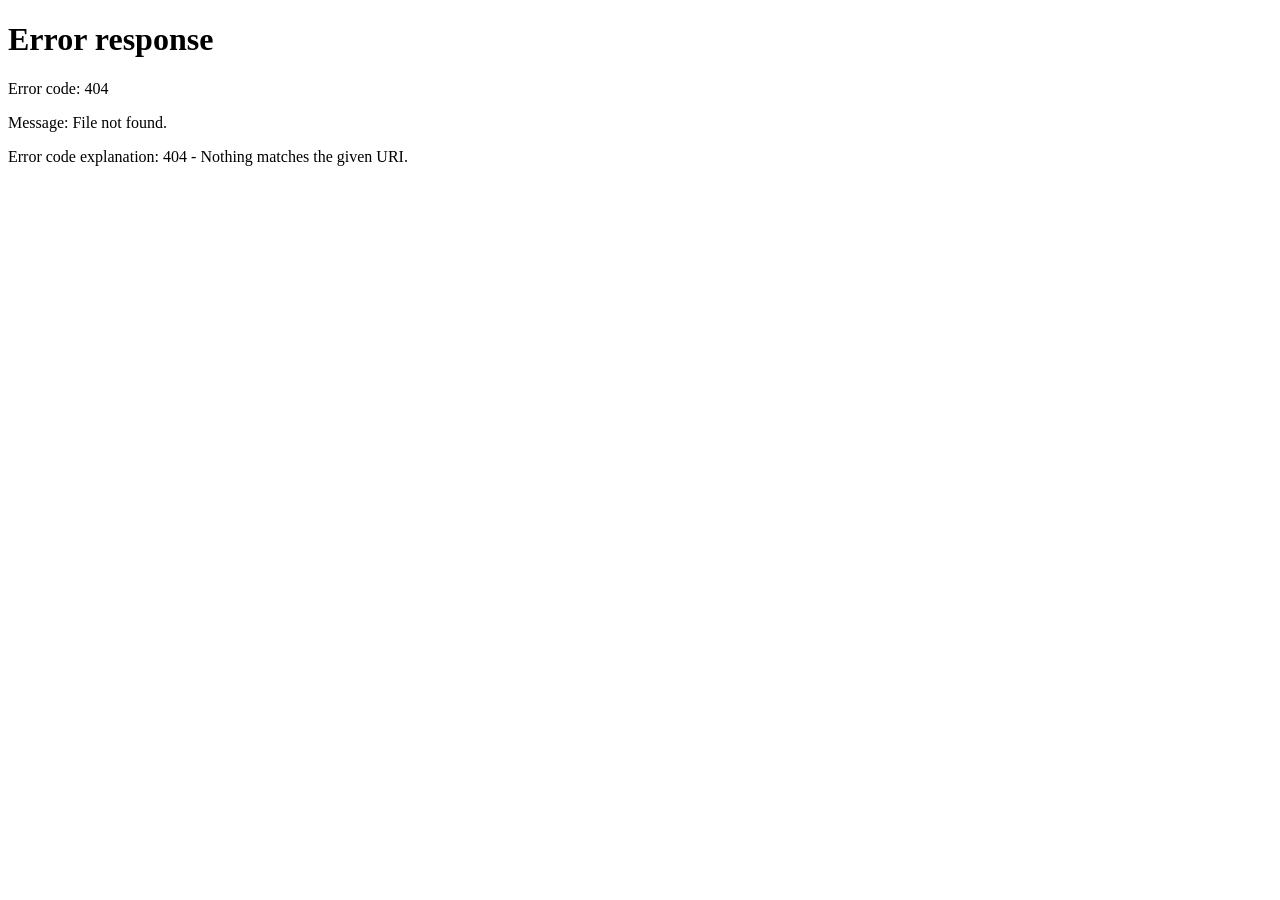
==== commit 64be6aa1: "Set v17 as GitHub Pages entry point" ====
--- a/index.html
+++ b/index.html
@@ -1,45 +1,2 @@
 <!DOCTYPE html>
-<html lang="de">
-<head>
-<meta charset="UTF-8">
-<meta name="viewport" content="width=device-width, initial-scale=1.0">
-<title>PPP-RL 2027 · Klinikplanung v16.2</title>
-<link href="https://fonts.googleapis.com/css2?family=Syne:wght@400;600;700;800&family=Syne+Mono&display=swap" rel="stylesheet">
-<link rel="stylesheet" href="app.css?v=16.2.1">
-</head>
-<body>
-<div id="boot" style="font-family:system-ui;padding:24px">PPP-RL Planer v16.2 wird geladen …</div>
-<script>
-(function(){
-  'use strict';
-  var base='https://raw.githubusercontent.com/ulrichkastner/PPP-RL-Planer/8374ce5aa83b336f54cc2734c0142eba4984ccd3/index.html';
-  function loadScript(src){
-    return new Promise(function(resolve,reject){
-      var s=document.createElement('script');
-      s.src=src;
-      s.onload=resolve;
-      s.onerror=function(){reject(new Error('Konnte '+src+' nicht laden'));};
-      document.body.appendChild(s);
-    });
-  }
-  fetch(base,{cache:'no-store'})
-    .then(function(r){if(!r.ok)throw new Error('Basis HTTP '+r.status);return r.text();})
-    .then(function(html){
-      var parsed=new DOMParser().parseFromString(html,'text/html');
-      var scripts=parsed.body.querySelectorAll('script');
-      for(var i=scripts.length-1;i>=0;i--)scripts[i].parentNode.removeChild(scripts[i]);
-      document.body.innerHTML=parsed.body.innerHTML;
-      return loadScript('app-core.js?v=16.2.1');
-    })
-    .then(function(){return loadScript('app-config.js?v=16.2.1');})
-    .then(function(){return loadScript('app-main.js?v=16.2.1');})
-    .then(function(){return loadScript('v15-patch.js?v=16.2.1');})
-    .then(function(){console.log('PPP-RL v16.2 vollständig geladen');})
-    .catch(function(err){
-      console.error(err);
-      document.body.innerHTML='<div style="font-family:system-ui;padding:24px;color:#a33"><strong>Startfehler PPP-RL v16.2</strong><br>'+err.message+'</div>';
-    });
-})();
-</script>
-</body>
-</html>+<html lang="de"><head><meta charset="UTF-8"><meta name="viewport" content="width=device-width, initial-scale=1.0"><title>PPP-RL Planer v17</title></head><body><p>PPP-RL Planer v17 wird geladen …</p><script>window.location.replace('v17.html');</script><noscript><a href="v17.html">PPP-RL Planer v17 öffnen</a></noscript></body></html>
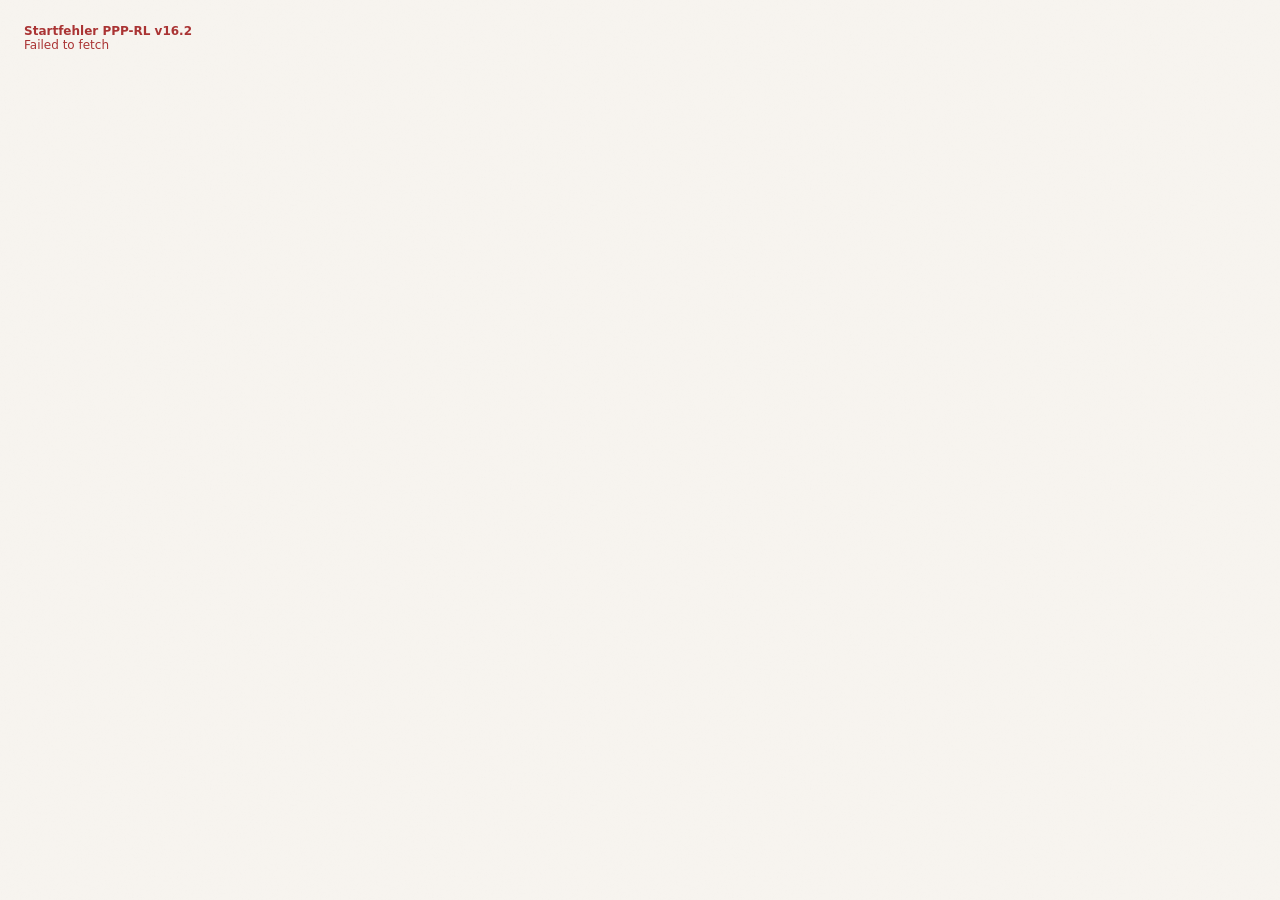
==== commit f4e2834d: "Restore working Pages entry while v17 upload is prepared" ====
--- a/index.html
+++ b/index.html
@@ -1,2 +1,45 @@
 <!DOCTYPE html>
-<html lang="de"><head><meta charset="UTF-8"><meta name="viewport" content="width=device-width, initial-scale=1.0"><title>PPP-RL Planer v17</title></head><body><p>PPP-RL Planer v17 wird geladen …</p><script>window.location.replace('v17.html');</script><noscript><a href="v17.html">PPP-RL Planer v17 öffnen</a></noscript></body></html>+<html lang="de">
+<head>
+<meta charset="UTF-8">
+<meta name="viewport" content="width=device-width, initial-scale=1.0">
+<title>PPP-RL 2027 · Klinikplanung v16.2</title>
+<link href="https://fonts.googleapis.com/css2?family=Syne:wght@400;600;700;800&family=Syne+Mono&display=swap" rel="stylesheet">
+<link rel="stylesheet" href="app.css?v=16.2.1">
+</head>
+<body>
+<div id="boot" style="font-family:system-ui;padding:24px">PPP-RL Planer v16.2 wird geladen …</div>
+<script>
+(function(){
+  'use strict';
+  var base='https://raw.githubusercontent.com/ulrichkastner/PPP-RL-Planer/8374ce5aa83b336f54cc2734c0142eba4984ccd3/index.html';
+  function loadScript(src){
+    return new Promise(function(resolve,reject){
+      var s=document.createElement('script');
+      s.src=src;
+      s.onload=resolve;
+      s.onerror=function(){reject(new Error('Konnte '+src+' nicht laden'));};
+      document.body.appendChild(s);
+    });
+  }
+  fetch(base,{cache:'no-store'})
+    .then(function(r){if(!r.ok)throw new Error('Basis HTTP '+r.status);return r.text();})
+    .then(function(html){
+      var parsed=new DOMParser().parseFromString(html,'text/html');
+      var scripts=parsed.body.querySelectorAll('script');
+      for(var i=scripts.length-1;i>=0;i--)scripts[i].parentNode.removeChild(scripts[i]);
+      document.body.innerHTML=parsed.body.innerHTML;
+      return loadScript('app-core.js?v=16.2.1');
+    })
+    .then(function(){return loadScript('app-config.js?v=16.2.1');})
+    .then(function(){return loadScript('app-main.js?v=16.2.1');})
+    .then(function(){return loadScript('v15-patch.js?v=16.2.1');})
+    .then(function(){console.log('PPP-RL v16.2 vollständig geladen');})
+    .catch(function(err){
+      console.error(err);
+      document.body.innerHTML='<div style="font-family:system-ui;padding:24px;color:#a33"><strong>Startfehler PPP-RL v16.2</strong><br>'+err.message+'</div>';
+    });
+})();
+</script>
+</body>
+</html>
--- a/app.css
+++ b/app.css
@@ -0,0 +1,26 @@
+:root{
+  --ink:#1c1c2e;--paper:#f7f4ef;--cream:#eeeae2;--line:#d8d3c8;
+  --red:#c0392b;--green:#1e7e5a;--amber:#c97a10;--blue:#1a5fa8;
+  --purple:#6c3a8f;--teal:#1a7a7a;--brown:#7a4a1e;--r:6px;
+}
+*{box-sizing:border-box;margin:0;padding:0;}
+body{background:var(--paper);color:var(--ink);font-family:'Syne Mono',monospace;font-size:12px;min-height:100vh;}
+body::after{content:'';position:fixed;inset:0;background-image:url("data:image/svg+xml,%3Csvg xmlns='http://www.w3.org/2000/svg' width='300' height='300'%3E%3Cfilter id='n'%3E%3CfeTurbulence type='fractalNoise' baseFrequency='0.75' numOctaves='4' stitchTiles='stitch'/%3E%3C/filter%3E%3Crect width='300' height='300' filter='url(%23n)' opacity='0.03'/%3E%3C/svg%3E");pointer-events:none;z-index:9999;opacity:.5;}
+header{background:var(--ink);color:var(--paper);display:grid;grid-template-columns:auto 1fr auto;align-items:center;gap:20px;padding:0 24px;height:52px;position:sticky;top:0;z-index:200;}
+.logo{font-family:'Syne',sans-serif;font-weight:800;font-size:17px;letter-spacing:-.5px;}.logo em{color:#888aff;font-style:normal;}.header-mid{font-size:10px;color:rgba(247,244,239,.4);letter-spacing:2px;text-transform:uppercase;}.chip{background:rgba(255,255,255,.1);border-radius:3px;font-family:'Syne',sans-serif;font-size:9px;font-weight:700;letter-spacing:1.5px;padding:3px 9px;text-transform:uppercase;}.chip.live{background:var(--green);color:#fff;}
+nav{background:var(--cream);border-bottom:2px solid var(--ink);display:flex;overflow-x:auto;padding:0 24px;}nav button{background:none;border:none;border-bottom:3px solid transparent;color:rgba(28,28,46,.45);cursor:pointer;font-family:'Syne',sans-serif;font-size:10.5px;font-weight:700;letter-spacing:1.1px;padding:13px 16px;text-transform:uppercase;transition:color .15s,border-color .15s;white-space:nowrap;margin-bottom:-2px;}nav button:hover{color:var(--ink);}nav button.active{color:var(--ink);border-bottom-color:var(--red);}
+main{max-width:1600px;margin:0 auto;padding:24px;}.page{display:none;}.page.active{display:block;animation:fade .18s ease;}@keyframes fade{from{opacity:0;transform:translateY(5px)}to{opacity:1}}
+.card{background:#fff;border:1.5px solid var(--line);border-radius:var(--r);margin-bottom:16px;overflow:hidden;}.card-head{align-items:center;border-bottom:1.5px solid var(--line);display:flex;gap:10px;padding:12px 18px;}.card-title{font-family:'Syne',sans-serif;font-size:13px;font-weight:700;}.card-sub{font-size:9px;color:rgba(28,28,46,.38);letter-spacing:1px;margin-left:auto;text-transform:uppercase;}.card-body{padding:18px;}
+.g2{display:grid;grid-template-columns:1fr 1fr;gap:14px;}.g3{display:grid;grid-template-columns:repeat(3,1fr);gap:14px;}.g4{display:grid;grid-template-columns:repeat(4,1fr);gap:12px;}.g5{display:grid;grid-template-columns:repeat(5,1fr);gap:12px;}
+.fg{margin-bottom:10px;}.fg label{color:rgba(28,28,46,.45);display:block;font-family:'Syne',sans-serif;font-size:8px;font-weight:700;letter-spacing:1.8px;margin-bottom:4px;text-transform:uppercase;}input[type=number],input[type=text],select{background:var(--paper);border:1.5px solid var(--line);border-radius:4px;color:var(--ink);font-family:'Syne Mono',monospace;font-size:12px;outline:none;padding:6px 10px;transition:border-color .15s;width:100%;}input:focus,select:focus{border-color:var(--ink);}input[type=range]{-webkit-appearance:none;background:var(--line);border-radius:2px;cursor:pointer;height:3px;outline:none;width:100%;margin-top:5px;}input[type=range]::-webkit-slider-thumb{-webkit-appearance:none;background:var(--ink);border-radius:50%;cursor:pointer;height:14px;width:14px;}
+.btn{background:var(--ink);border:none;border-radius:4px;color:var(--paper);cursor:pointer;font-family:'Syne',sans-serif;font-size:10px;font-weight:700;letter-spacing:1.5px;padding:8px 16px;text-transform:uppercase;transition:opacity .15s;}.btn:hover{opacity:.8;}.btn-ghost{background:none;border:1.5px solid var(--line);color:var(--ink);}.btn-ghost:hover{border-color:var(--ink);opacity:1;}.btn-sm{padding:4px 10px;font-size:9px;}.btn-red{background:var(--red);}
+.kpi-box{background:var(--cream);border:1.5px solid var(--line);border-radius:var(--r);padding:11px 14px;}.kpi-lbl{font-family:'Syne',sans-serif;font-size:8px;font-weight:700;letter-spacing:2px;text-transform:uppercase;color:rgba(28,28,46,.42);margin-bottom:5px;}.kpi-num{font-family:'Syne',sans-serif;font-size:26px;font-weight:800;letter-spacing:-1.5px;line-height:1;}.kpi-note{font-size:9px;color:rgba(28,28,46,.38);margin-top:3px;}
+.ok{color:var(--green);}.warn{color:var(--amber);}.err{color:var(--red);}.blue{color:var(--blue);}.ink{color:var(--ink);}.purple{color:var(--purple);}.badge{border-radius:3px;display:inline-block;font-family:'Syne',sans-serif;font-size:8px;font-weight:700;letter-spacing:1.5px;padding:2px 6px;text-transform:uppercase;}.b-ok{background:rgba(30,126,90,.1);color:var(--green);border:1px solid rgba(30,126,90,.25);}.b-warn{background:rgba(201,122,16,.1);color:var(--amber);border:1px solid rgba(201,122,16,.25);}.b-err{background:rgba(192,57,43,.1);color:var(--red);border:1px solid rgba(192,57,43,.25);}.b-blue{background:rgba(26,95,168,.1);color:var(--blue);border:1px solid rgba(26,95,168,.25);}.b-pur{background:rgba(108,58,143,.1);color:var(--purple);border:1px solid rgba(108,58,143,.25);}.pill{display:inline-block;border-radius:3px;font-family:'Syne',sans-serif;font-size:8.5px;font-weight:700;letter-spacing:.8px;padding:2px 6px;margin-right:3px;}.pA{background:rgba(108,58,143,.12);color:var(--purple);}.pS{background:rgba(26,122,122,.12);color:var(--teal);}.pG{background:rgba(201,122,16,.12);color:var(--amber);}.pP{background:rgba(26,95,168,.12);color:var(--blue);}
+.alert{border-radius:var(--r);font-size:11px;line-height:1.65;margin-bottom:12px;padding:10px 14px;}.a-ok{background:rgba(30,126,90,.07);border:1.5px solid rgba(30,126,90,.2);color:#155a3c;}.a-warn{background:rgba(201,122,16,.07);border:1.5px solid rgba(201,122,16,.2);color:#7a4d00;}.a-err{background:rgba(192,57,43,.07);border:1.5px solid rgba(192,57,43,.2);color:#8b1a13;}.a-info{background:rgba(26,95,168,.06);border:1.5px solid rgba(26,95,168,.2);color:#0e3d7a;}.a-pur{background:rgba(108,58,143,.06);border:1.5px solid rgba(108,58,143,.2);color:#3d1a5a;}.sec{font-family:'Syne',sans-serif;font-size:8.5px;font-weight:700;letter-spacing:2.5px;text-transform:uppercase;color:rgba(28,28,46,.38);margin:16px 0 9px;padding-bottom:5px;border-bottom:1px solid var(--line);}.div{border:none;border-top:1px solid var(--line);margin:14px 0;}.hbox{background:rgba(136,138,255,.07);border:1.5px solid rgba(136,138,255,.22);border-radius:var(--r);color:#1a1a5a;font-size:11px;line-height:1.6;margin-bottom:16px;padding:10px 14px;}
+.pb-wrap{margin:6px 0;}.pb-meta{display:flex;justify-content:space-between;font-size:9.5px;color:rgba(28,28,46,.45);margin-bottom:3px;}.pb-track{background:var(--cream);border:1px solid var(--line);border-radius:3px;height:7px;overflow:hidden;}.pb-fill{height:100%;border-radius:3px;transition:width .5s cubic-bezier(.4,0,.2,1);}.pb-fill.ok{background:var(--green);}.pb-fill.warn{background:var(--amber);}.pb-fill.err{background:var(--red);}
+table{border-collapse:collapse;font-size:11px;width:100%;}th{background:var(--cream);border-bottom:2px solid var(--line);color:rgba(28,28,46,.45);font-family:'Syne',sans-serif;font-size:8px;font-weight:700;letter-spacing:1.5px;padding:7px 10px;text-align:left;text-transform:uppercase;}td{border-bottom:1px solid var(--line);padding:7px 10px;vertical-align:middle;}tr:hover td{background:rgba(0,0,0,.012);}td.num{text-align:right;}td.numw{text-align:right;font-weight:700;}.iinp{background:var(--paper);border:1.5px solid var(--line);border-radius:3px;color:var(--ink);font-family:'Syne Mono',monospace;font-size:11px;padding:3px 6px;text-align:right;width:62px;}.iinp:focus{outline:none;border-color:var(--ink);}
+.sta-grid{display:grid;grid-template-columns:repeat(auto-fill,minmax(340px,1fr));gap:14px;margin-bottom:20px;}.sta-card{background:#fff;border:1.5px solid var(--line);border-radius:var(--r);overflow:hidden;transition:box-shadow .15s;}.sta-card:hover{box-shadow:0 3px 16px rgba(28,28,46,.1);}.sta-head{background:var(--ink);color:var(--paper);padding:10px 14px;display:flex;align-items:center;gap:8px;}.sta-head.tk-head{background:var(--teal);}.sta-nr{font-family:'Syne',sans-serif;font-size:11px;font-weight:800;letter-spacing:1px;background:rgba(255,255,255,.15);border-radius:3px;padding:2px 8px;}.sta-name-inp{background:transparent;border:none;border-bottom:1px solid rgba(255,255,255,.3);color:var(--paper);font-family:'Syne',sans-serif;font-size:12px;font-weight:700;outline:none;flex:1;padding:2px 4px;}.sta-name-inp::placeholder{color:rgba(255,255,255,.4);}.sta-body{padding:13px;}.sta-row{display:grid;grid-template-columns:120px 1fr 1fr;gap:8px;align-items:center;margin-bottom:7px;font-size:10.5px;}.sta-row label{color:rgba(28,28,46,.5);font-family:'Syne',sans-serif;font-size:8px;font-weight:700;letter-spacing:1.5px;text-transform:uppercase;}.mini-inp{background:var(--paper);border:1.5px solid var(--line);border-radius:3px;color:var(--ink);font-family:'Syne Mono',monospace;font-size:11px;outline:none;padding:4px 7px;width:100%;}.mini-inp:focus{border-color:var(--ink);}.bb-mix-row{display:grid;grid-template-columns:30px 1fr 44px 44px;gap:6px;align-items:center;margin-bottom:5px;}.bb-mix-row .pill{width:26px;text-align:center;font-size:7.5px;padding:1px 3px;}.bb-mix-row input[type=range]{margin:0;}.bb-mix-total{font-family:'Syne',sans-serif;font-size:9px;font-weight:700;text-align:right;margin-top:4px;}
+.bg-a{color:var(--red);}.bg-b{color:var(--blue);}.bg-c{color:var(--purple);}.bg-d{color:var(--teal);}.bg-e{color:var(--green);}.bg-f{color:var(--brown);}.eq-sta-table{width:100%;border-collapse:collapse;font-size:11px;}.eq-sta-table th{background:var(--ink);color:var(--paper);font-family:'Syne',sans-serif;font-size:8px;font-weight:700;letter-spacing:1.2px;padding:8px 10px;text-align:left;text-transform:uppercase;}.eq-sta-table th.right{text-align:right;}.eq-sta-table td{border-bottom:1px solid var(--line);padding:7px 10px;}.eq-sta-table td.right{text-align:right;}.eq-sta-table tr.klinik-total td{background:rgba(28,28,46,.04);font-family:'Syne',sans-serif;font-weight:700;}.eq-sta-table tr.tk-row td{background:rgba(26,122,122,.04);}.tgl{display:flex;gap:4px;background:var(--cream);border:1.5px solid var(--line);border-radius:5px;padding:3px;}.tgl button{background:none;border:none;border-radius:3px;cursor:pointer;font-family:'Syne',sans-serif;font-size:9px;font-weight:700;letter-spacing:1px;padding:5px 12px;text-transform:uppercase;color:rgba(28,28,46,.45);transition:all .15s;}.tgl button.active{background:var(--ink);color:var(--paper);}
+.chart-wrap{display:flex;align-items:flex-end;gap:4px;border-bottom:2px solid var(--line);padding-top:20px;position:relative;}.chart-col{flex:1;display:flex;flex-direction:column;align-items:center;justify-content:flex-end;}.chart-bar{border-radius:3px 3px 0 0;min-height:3px;position:relative;transition:height .5s cubic-bezier(.4,0,.2,1);width:100%;}.chart-bar::after{content:attr(data-v);font-family:'Syne',sans-serif;font-size:7px;font-weight:700;position:absolute;top:-14px;left:50%;transform:translateX(-50%);white-space:nowrap;}.chart-lbl{font-size:7.5px;color:rgba(28,28,46,.4);margin-top:4px;text-align:center;line-height:1.3;}.t-line{position:absolute;left:0;right:0;border-top:1.5px dashed;font-family:'Syne',sans-serif;font-size:7.5px;font-weight:700;letter-spacing:1px;padding-left:3px;padding-top:1px;}
+.psy-scen-grid{display:grid;grid-template-columns:1fr 1fr;gap:16px}.psy-panel{background:#fff;border:1.5px solid var(--line);border-radius:var(--r);overflow:hidden}.psy-panel-head{padding:10px 14px;background:var(--blue);color:#fff;font-family:'Syne',sans-serif;font-weight:700}.psy-panel.compare .psy-panel-head{background:var(--purple)}.psy-mix-table input{width:72px}.psy-result-grid{display:grid;grid-template-columns:repeat(4,1fr);gap:10px}.psy-result{background:var(--cream);border:1px solid var(--line);border-radius:5px;padding:10px}.psy-result strong{font-family:'Syne',sans-serif;font-size:18px;display:block;margin-top:4px}.psy-presets{display:flex;flex-wrap:wrap;gap:6px;margin-bottom:12px}.psy-good{color:var(--green)}.psy-bad{color:var(--red)}
+@media(max-width:960px){.g4,.g5{grid-template-columns:1fr 1fr;}.g3,.g2,.sta-grid,.psy-scen-grid,.psy-result-grid{grid-template-columns:1fr;}}
